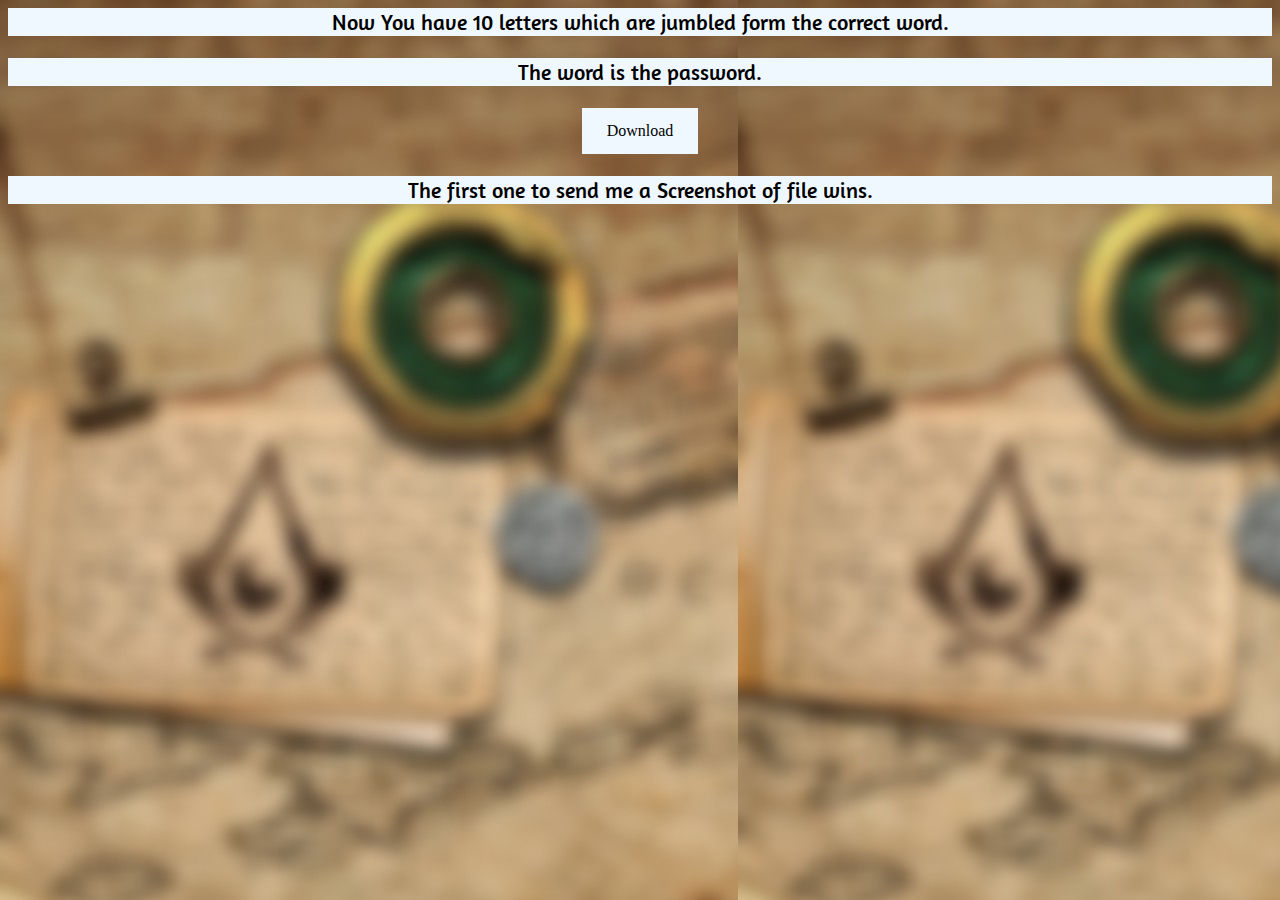
==== final.html @ fc3eb688 "Add files via upload" ====
<head>
    <link rel="stylesheet" href="style.css">
    <link href='https://fonts.googleapis.com/css?family=Amaranth' rel='stylesheet'>    
    <meta name="viewport" content="width=device-width, initial-scale=1.0"/>
    <style>
        a:link, a:visited {
            background-color: aliceblue;
            color:black;
            padding: 14px 25px;
            text-align: center;
            text-decoration: none;
            display: inline-block;
        }
        a:hover, a:active {
            background-color: aliceblue;
        }
    </style>
</head>
<body>
    <p class="question">Now You have 10 letters which are jumbled form the correct word.</p>
    <p class="question">The word is the password.</p>
    <a href="winner (1).pdf" download>Download</a>
    <p class="question">The first one to send me a Screenshot of file wins.</p>
</body>
---- style.css ----
body {
    background-image: url(bg.jpg);
    text-align: center;
}
.heading {
    font-family: 'Amaranth';
    font-size: 22px;
    text-align: center;
    background-color: aliceblue;    
}
.question,#treasure,#nextque,li{
    font-family: 'Amaranth';
    font-size: 22px;
    text-align: center;
    background-color: aliceblue;   
}
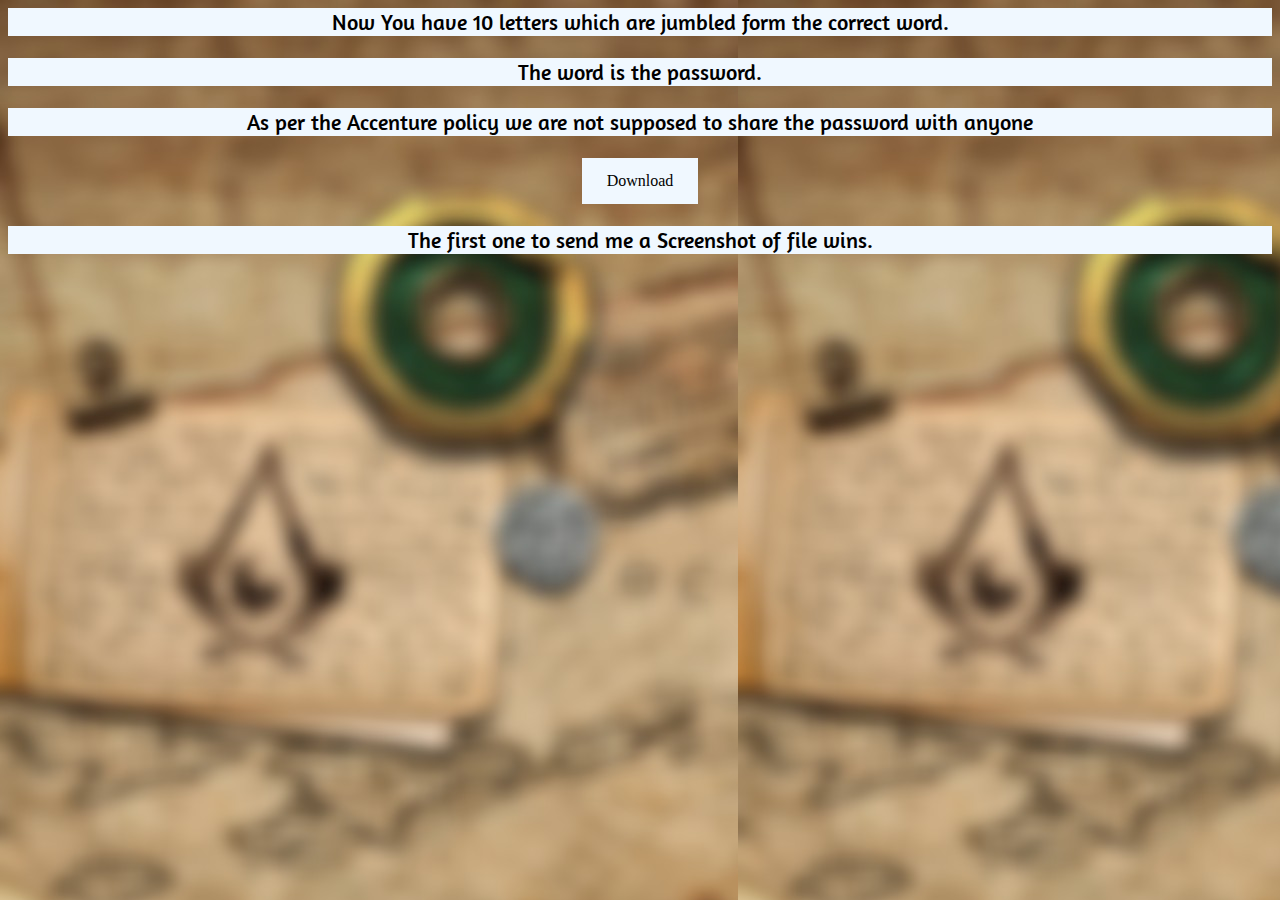
==== commit 11b0cc7d: "Update final.html" ====
--- a/final.html
+++ b/final.html
@@ -19,6 +19,7 @@
 <body>
     <p class="question">Now You have 10 letters which are jumbled form the correct word.</p>
     <p class="question">The word is the password.</p>
-    <a href="winner (1).pdf" download>Download</a>
+    <p class="question">As per the Accenture policy we are not supposed to share the  password with anyone</p>
+    <a href="winner(1).pdf" download>Download</a>
     <p class="question">The first one to send me a Screenshot of file wins.</p>
-</body>+</body>
